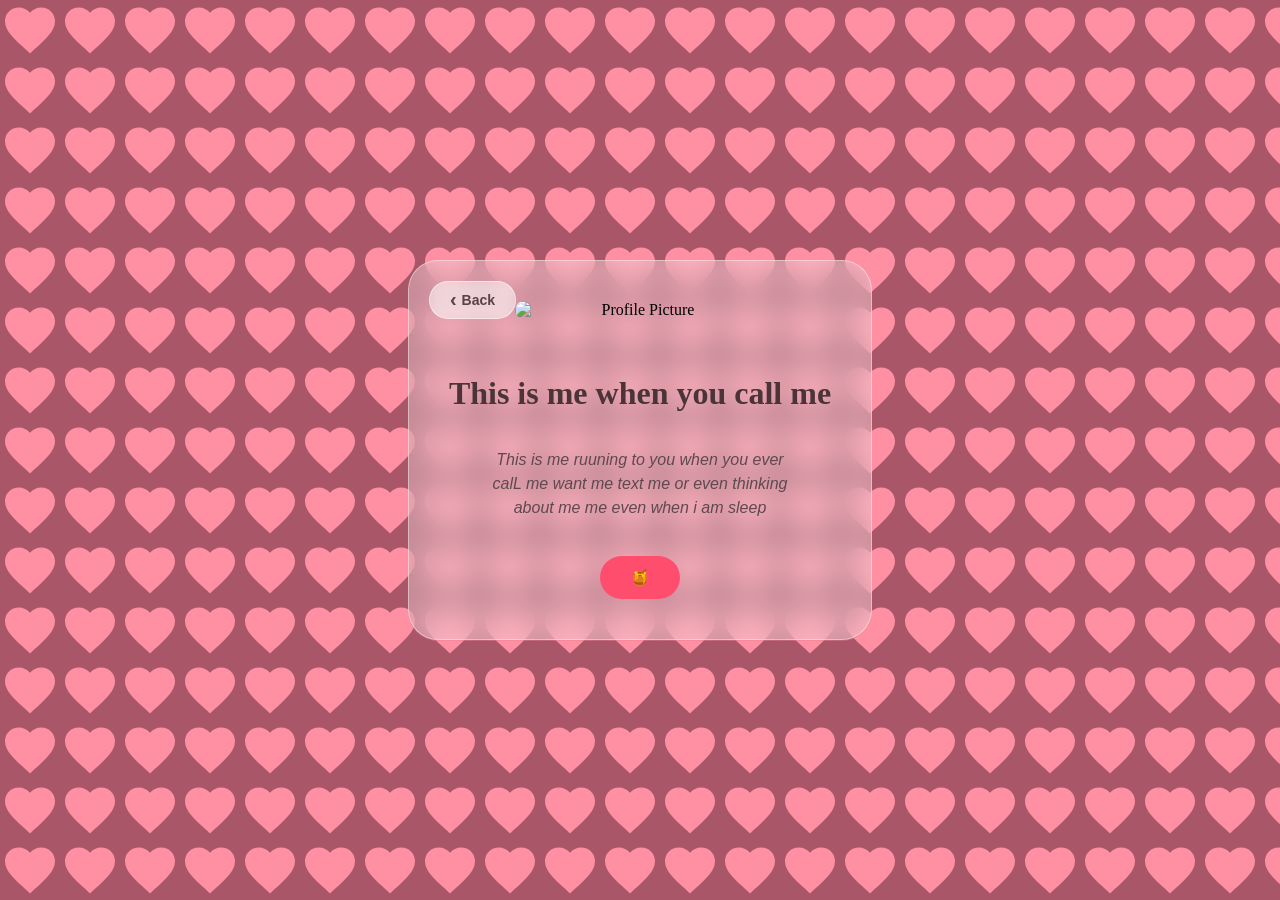
==== sorry.html @ e9431400 "Add files via upload" ====
<!DOCTYPE html>
<html lang="en">
<head>
    <meta charset="UTF-8">
    <meta name="viewport" content="width=device-width, initial-scale=1.0">
    <title>Sorry</title>
    <link rel="stylesheet" href="styles.css">
</head>
<body>
    <div class="card">
  <img src="photos/giphy.webp" alt="Profile Picture" class="card-gif">
  <h2 class="card-title">This is me when you call me </h2>
  <p class="card-text">This is me ruuning to you when you ever calL me want me text me or even thinking about me me even when i am sleep </p>
  <button class="card-btn" onclick="window.location.href='sorry1.html'">🍯</button>
  <a href="index.html" class="back-btn">
  <span>‹</span> Back
</a>
</div>
<script src="js.js"></script>
</body>
</html>
---- styles.css ----
body {
  margin: 0;
  display: flex;
  justify-content: center;
  align-items: center;
  min-height: 100vh;
    background-color: #a95768; 
  background-image: url('data:image/svg+xml;utf8,<svg xmlns="http://www.w3.org/2000/svg" width="40" height="40" viewBox="0 0 24 24" fill="%23FF8FA3"><path d="M12 21.35l-1.45-1.32C5.4 15.36 2 12.28 2 8.5 2 5.42 4.42 3 7.5 3c1.74 0 3.41.81 4.5 2.09C13.09 3.81 14.76 3 16.5 3 19.58 3 22 5.42 22 8.5c0 3.78-3.4 6.86-8.55 11.54L12 21.35z"/></svg>');
  background-size: 60px 60px;
}
.card {
  width: fit-content;
  min-width: 300px;
  max-width: 450px; 
    padding: 40px;
  margin: auto;
  border-radius: 30px;
    background: rgba(255, 255, 255, 0.3); 
  backdrop-filter: blur(15px);
  -webkit-backdrop-filter: blur(15px);
  border: 1px solid rgba(255, 255, 255, 0.4);
    display: flex;
  flex-direction: column;
  align-items: center;
  text-align: center;
  gap: 20px;
}
h2 {
  font-family: 'Georgia', serif; 
  color: #4a3438;
  font-size: 2rem;
  margin-bottom: 0;
}

p {
  font-family: 'Arial', sans-serif;
  color: #5e4a4e;
  font-style: italic; 
  max-width: 300px;   
  line-height: 1.5;
}
.card-gif {
  height: auto;
  margin-bottom: 10px;
  filter: drop-shadow(0 5px 10px rgba(0,0,0,0.1)); 
  border-radius: 15px;
    width: 250px;
  height: auto;
  border-radius: 20px;
}
.card-btn {
  background-color: #FF4D6D;
  color: white;
  border: none;
  padding: 12px 30px;
  border-radius: 50px;
  font-size: 16px;
  font-weight: bold;
  cursor: pointer;
  transition: transform 0.2s ease;
}

.card-btn:hover {
  transform: scale(1.05); 
  background-color: #ff758f;
}
.back-btn {
  position: fixed;
  top: 20px;
  left: 20px;
  text-decoration: none;
  color: #594145;
  background: rgba(255, 255, 255, 0.4);
  backdrop-filter: blur(5px);
  padding: 10px 20px;
  border-radius: 50px;
  font-family: sans-serif;
  font-weight: bold;
  font-size: 14px;
  display: flex;
  align-items: center;
  gap: 5px;
  border: 1px solid rgba(255, 255, 255, 0.5);
  transition: all 0.3s ease;
  z-index: 1000; 
}

.back-btn:hover {
  background: rgba(255, 255, 255, 0.7);
  transform: translateX(-5px); 
  box-shadow: 0 5px 15px rgba(0, 0, 0, 0.05);
}

.back-btn span {
  font-size: 20px;
  line-height: 0;
  margin-top: -2px;
}
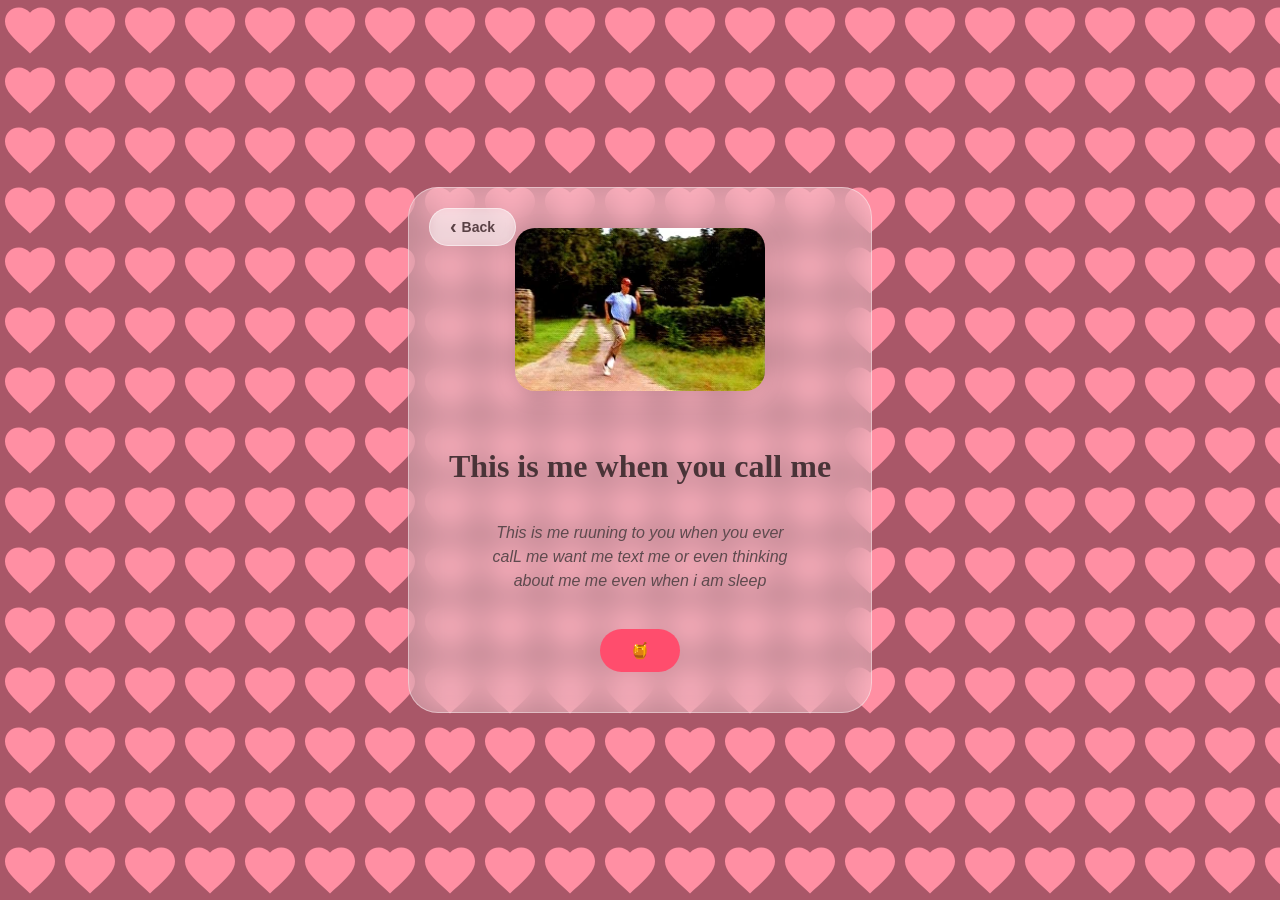
==== commit 4f9b54b7: "Update sorry.html" ====
--- a/sorry.html
+++ b/sorry.html
@@ -8,7 +8,7 @@
 </head>
 <body>
     <div class="card">
-  <img src="photos/giphy.webp" alt="Profile Picture" class="card-gif">
+  <img src="giphy.webp" alt="Profile Picture" class="card-gif">
   <h2 class="card-title">This is me when you call me </h2>
   <p class="card-text">This is me ruuning to you when you ever calL me want me text me or even thinking about me me even when i am sleep </p>
   <button class="card-btn" onclick="window.location.href='sorry1.html'">🍯</button>
@@ -18,4 +18,4 @@
 </div>
 <script src="js.js"></script>
 </body>
-</html>+</html>
